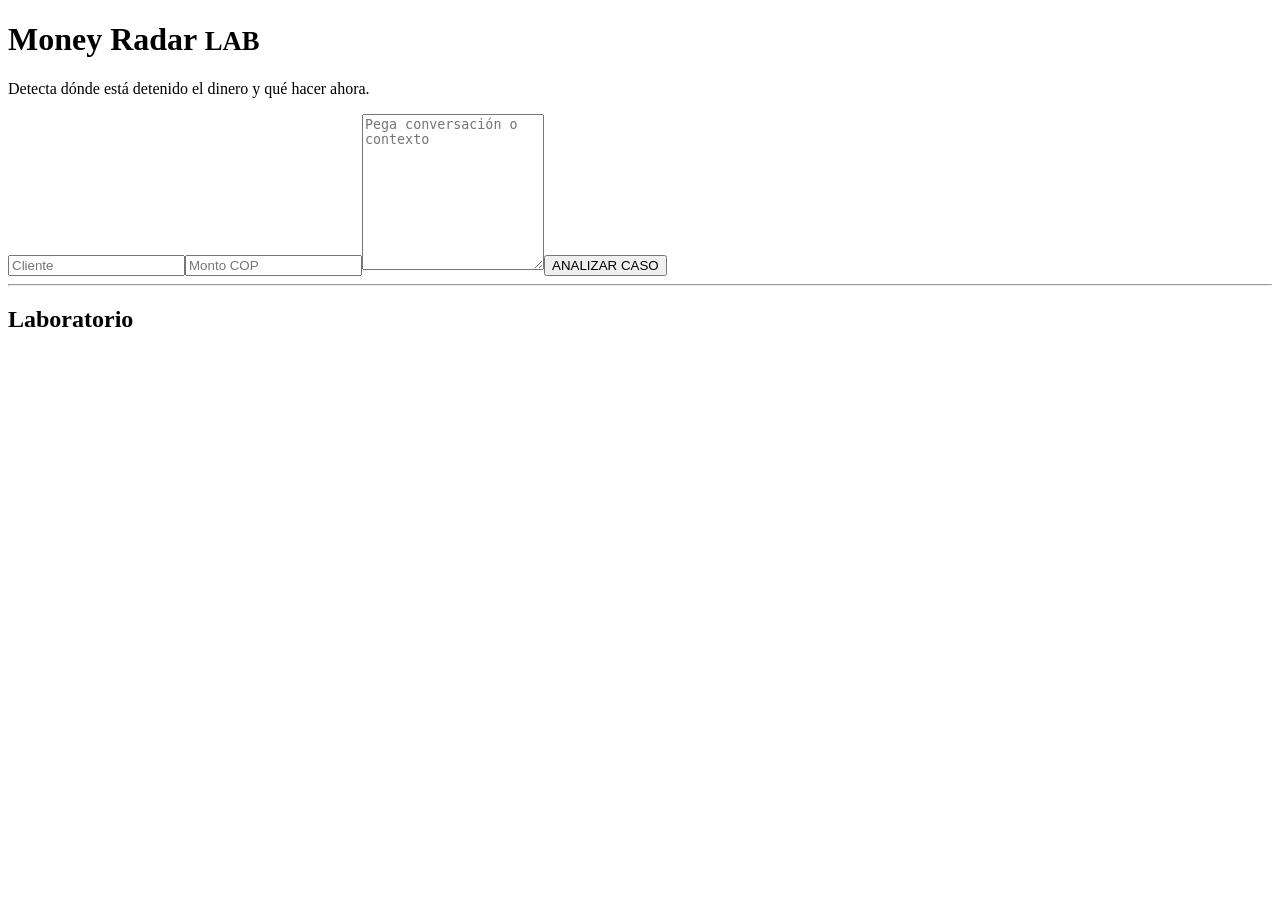
==== money-radar/index.html @ 43d5b54a "Add Money Radar lab web app" ====
<!doctype html><html lang="es"><head><meta charset="utf-8"><meta name="viewport" content="width=device-width,initial-scale=1"><title>Money Radar Lab</title><link rel="stylesheet" href="styles.css"></head><body><main><h1>Money Radar <small>LAB</small></h1><p>Detecta dónde está detenido el dinero y qué hacer ahora.</p><input id="client" placeholder="Cliente"><input id="amount" type="number" placeholder="Monto COP"><textarea id="conversation" rows="10" placeholder="Pega conversación o contexto"></textarea><button id="analyze">ANALIZAR CASO</button><section id="result" hidden><h2>Diagnóstico</h2><div id="diagnosis"></div><h3>Acción</h3><p id="action"></p><textarea id="message" rows="5"></textarea><button id="copy">COPIAR MENSAJE</button><h3>Resultado</h3><div class="out"><button data-o="respondio">Respondió</button><button data-o="negocio">Negoció</button><button data-o="pago">Pagó</button><button data-o="no_pago">No pagó</button><button data-o="perdido">Perdido</button></div><input id="recovered" type="number" placeholder="Dinero recuperado"><button id="save">GUARDAR RESULTADO</button></section><hr><h2>Laboratorio</h2><div id="stats"></div><div id="history"></div></main><script src="app.js"></script></body></html>
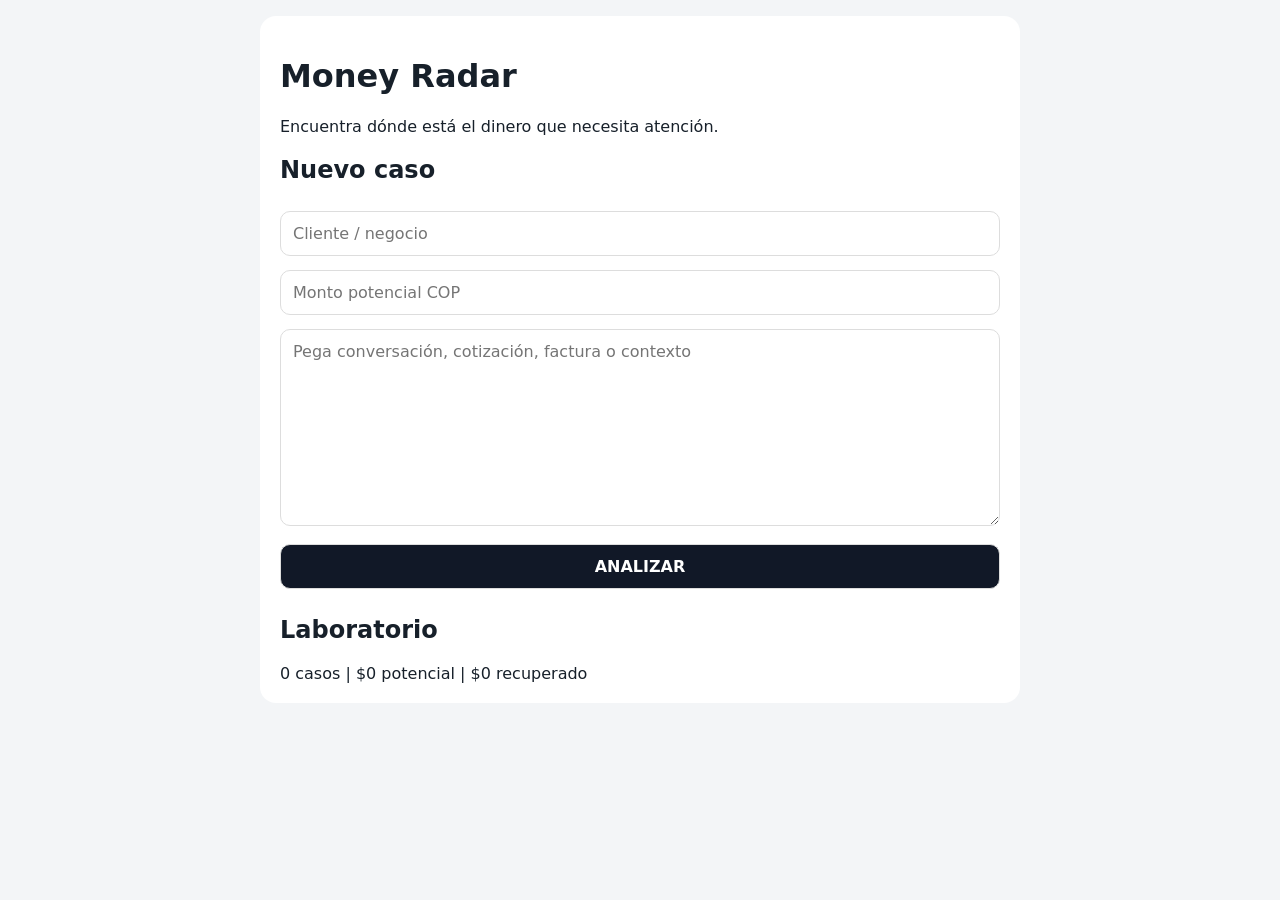
==== commit dc4ee119: "Upgrade Money Radar MVP" ====
--- a/money-radar/index.html
+++ b/money-radar/index.html
@@ -1 +1 @@
-<!doctype html><html lang="es"><head><meta charset="utf-8"><meta name="viewport" content="width=device-width,initial-scale=1"><title>Money Radar Lab</title><link rel="stylesheet" href="styles.css"></head><body><main><h1>Money Radar <small>LAB</small></h1><p>Detecta dónde está detenido el dinero y qué hacer ahora.</p><input id="client" placeholder="Cliente"><input id="amount" type="number" placeholder="Monto COP"><textarea id="conversation" rows="10" placeholder="Pega conversación o contexto"></textarea><button id="analyze">ANALIZAR CASO</button><section id="result" hidden><h2>Diagnóstico</h2><div id="diagnosis"></div><h3>Acción</h3><p id="action"></p><textarea id="message" rows="5"></textarea><button id="copy">COPIAR MENSAJE</button><h3>Resultado</h3><div class="out"><button data-o="respondio">Respondió</button><button data-o="negocio">Negoció</button><button data-o="pago">Pagó</button><button data-o="no_pago">No pagó</button><button data-o="perdido">Perdido</button></div><input id="recovered" type="number" placeholder="Dinero recuperado"><button id="save">GUARDAR RESULTADO</button></section><hr><h2>Laboratorio</h2><div id="stats"></div><div id="history"></div></main><script src="app.js"></script></body></html>+<!doctype html><html lang="es"><head><meta charset="utf-8"><meta name="viewport" content="width=device-width,initial-scale=1"><title>Money Radar MVP</title><link rel="stylesheet" href="styles.css"></head><body><main><header><h1>Money Radar</h1><p>Encuentra dónde está el dinero que necesita atención.</p></header><section class="card"><h2>Nuevo caso</h2><input id="client" placeholder="Cliente / negocio"><input id="amount" type="number" placeholder="Monto potencial COP"><textarea id="conversation" rows="9" placeholder="Pega conversación, cotización, factura o contexto"></textarea><button id="analyze">ANALIZAR</button></section><section id="result" class="card" hidden><div id="score"></div><h2>Diagnóstico</h2><div id="diagnosis"></div><h2>Qué hacer ahora</h2><p id="action"></p><textarea id="message" rows="5"></textarea><button id="copy">COPIAR MENSAJE</button><h2>Resultado</h2><div class="out"><button data-o="respondio">Respondió</button><button data-o="nego">Negoció</button><button data-o="pago">Pagó</button><button data-o="no_pago">No pagó</button><button data-o="perdido">Perdido</button></div><input id="recovered" type="number" placeholder="Dinero recuperado COP"><button id="save">GUARDAR RESULTADO</button></section><section class="card"><h2>Laboratorio</h2><div id="stats"></div><div id="history"></div></section></main><script src="app.js"></script></body></html>
--- a/money-radar/styles.css
+++ b/money-radar/styles.css
@@ -0,0 +1 @@
+body{font-family:system-ui;max-width:760px;margin:auto;padding:16px;background:#f3f5f7;color:#17202a}main{background:white;padding:20px;border-radius:16px}input,textarea,button{width:100%;box-sizing:border-box;margin:7px 0;padding:12px;border-radius:10px;border:1px solid #ddd;font:inherit}button{background:#111827;color:white;font-weight:700}.out{display:grid;grid-template-columns:repeat(5,1fr);gap:5px}.out button{font-size:12px}@media(max-width:600px){.out{grid-template-columns:1fr 1fr}}
